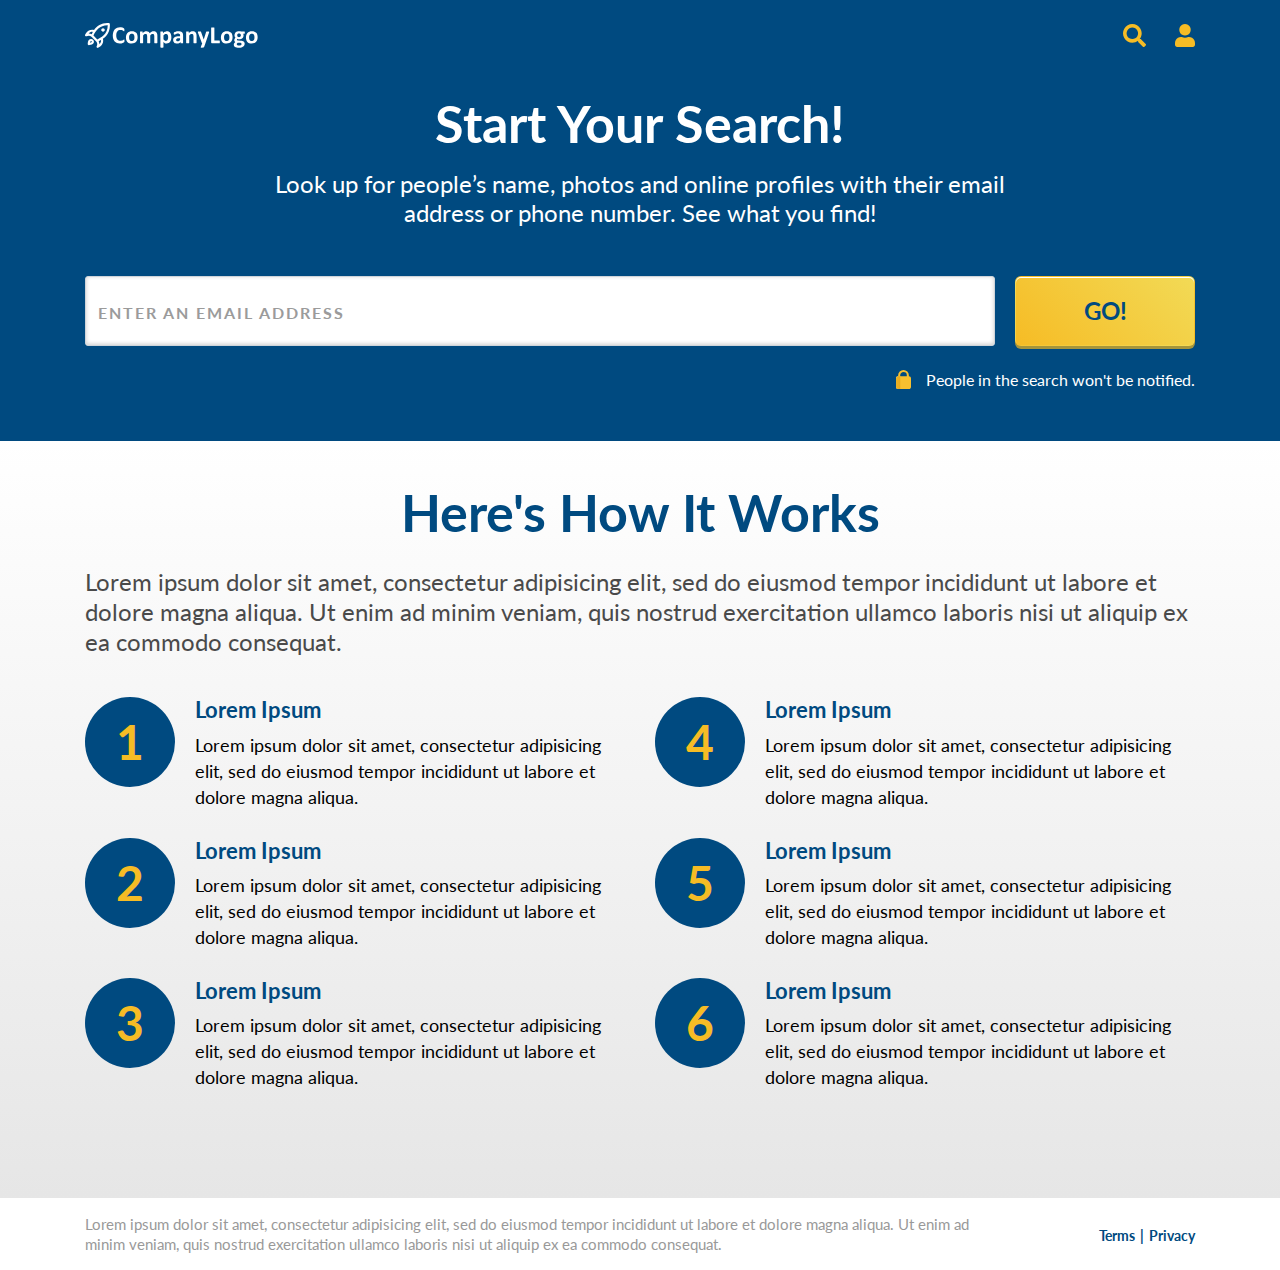
==== index.html @ d116ccdf "QA fixes done" ====
<!doctype html>
<html lang="en">

<head>
  <meta charset="utf-8">
  <meta name="viewport" content="width=device-width, initial-scale=1, shrink-to-fit=no">
  <title>Start Your Search!</title>
  <link rel="preconnect" href="https://fonts.gstatic.com">
  <link href="https://fonts.googleapis.com/css2?family=Lato:wght@300;400;700&display=swap" rel="stylesheet">
  <link rel="stylesheet" href="https://maxcdn.bootstrapcdn.com/bootstrap/4.0.0/css/bootstrap.min.css"
    integrity="sha384-Gn5384xqQ1aoWXA+058RXPxPg6fy4IWvTNh0E263XmFcJlSAwiGgFAW/dAiS6JXm" crossorigin="anonymous">
  <link rel="stylesheet" href="css/style.css">
</head>

<body>
  <nav class="navbar d-flex justify-content-between">
    <div class="container">
      <a href="./index.html">
        <img src="img/logo.svg" width="173" height="25" alt="">
      </a>
      <div>
        <img src="img/icn_search.svg" width="23" height="23" alt="Search">
        <img class="ml-4" src="img/icn_person.svg" width="20" height="23" alt="Profile">
      </div>
    </div>
  </nav>
  <section class="above-the-fold">
    <div class="container">
      <div class="headline text-white text-center mb-4 mb-md-5">
        <h1 class="mb-3">Start Your Search!</h1>
        <h2>Look up for people’s name, photos and online profiles with their email address or phone number. See what you
          find!</h2>
      </div>

      <form>
        <div class="input-group">
          <input class="form-control" type="text" name="email" placeholder="Enter an Email Address" />
          <p class="error-msg">Please enter a valid email address</p>
          <button id="btn-search" class="btn btn-form-submit text-uppercase" type="submit">Go!</button>
        </div>
        <div class="d-flex justify-content-start justify-content-md-end align-items-center mt-4">
          <img src="img/icn_lock.svg" alt="lock">
          <p class="form-subtext">People in the search won't be notified.</p>
        </div>
      </form>
    </div>
  </section>

  <section class="features">
    <div class="container">
      <div class="headline">
        <h1 class="text-primary text-center mb-2 mb-md-4">Here's How It Works</h1>
        <h2 class="text-secondary">Lorem ipsum dolor sit amet, consectetur adipisicing elit, sed do eiusmod tempor
          incididunt ut labore et dolore magna aliqua. Ut enim ad minim veniam, quis nostrud exercitation ullamco
          laboris nisi ut aliquip ex ea commodo consequat.</h2>
      </div>
      <!-- Start Of Row -->
      <div class="row">
        <!-- Start Of Column1 -->
        <div class="col-md-6 align-items-lg-center">
          <!-- Inside column we have 1-3 list item -->
          <div class="list-item d-flex">
            <div class="list-circle">1</div>
            <div class="list-text">
              <h3>Lorem Ipsum</h3>
              <p>Lorem ipsum dolor sit amet, consectetur adipisicing elit, sed do eiusmod tempor incididunt ut labore et
                dolore magna aliqua.</p>
            </div>
          </div>
          <div class="list-item d-flex">
            <div class="list-circle">2</div>
            <div class="list-text">
              <h3>Lorem Ipsum</h3>
              <p>Lorem ipsum dolor sit amet, consectetur adipisicing elit, sed do eiusmod tempor incididunt ut labore et
                dolore magna aliqua.</p>
            </div>
          </div>
          <div class="list-item d-flex">
            <div class="list-circle">3</div>
            <div class="list-text">
              <h3>Lorem Ipsum</h3>
              <p>Lorem ipsum dolor sit amet, consectetur adipisicing elit, sed do eiusmod tempor incididunt ut labore et
                dolore magna aliqua.</p>
            </div>
          </div>
        </div>
        <!-- End Of Column1 -->

        <!-- Start Of Column2 -->
        <div class="list-item col-md-6 align-items-lg-center">
          <!-- Inside column we have 4-6 list item -->
          <div class="list-item d-flex">
            <div class="list-circle">4</div>
            <div class="list-text">
              <h3>Lorem Ipsum</h3>
              <p>Lorem ipsum dolor sit amet, consectetur adipisicing elit, sed do eiusmod tempor incididunt ut labore et
                dolore magna aliqua.</p>
            </div>
          </div>
          <div class="list-item d-flex">
            <div class="list-circle">5</div>
            <div class="list-text">
              <h3>Lorem Ipsum</h3>
              <p>Lorem ipsum dolor sit amet, consectetur adipisicing elit, sed do eiusmod tempor incididunt ut labore et
                dolore magna aliqua.</p>
            </div>
          </div>
          <div class="list-item d-flex">
            <div class="list-circle">6</div>
            <div class="list-text">
              <h3>Lorem Ipsum</h3>
              <p>Lorem ipsum dolor sit amet, consectetur adipisicing elit, sed do eiusmod tempor incididunt ut labore et
                dolore magna aliqua.</p>
            </div>
          </div>
        </div>
        <!-- End Of Column2 -->
      </div>
      <!-- End Of Row -->
    </div>
  </section>

  <footer class="footer">
    <div class="container">
      <div class="row align-items-center">
        <div class="col-md-10">
          <p class="mb-0">Lorem ipsum dolor sit amet, consectetur adipisicing elit, sed do eiusmod tempor incididunt ut
            labore et dolore magna aliqua. Ut enim ad minim veniam, quis nostrud exercitation ullamco laboris nisi ut
            aliquip ex ea commodo consequat.</p>
        </div>
        <div class="col-md-2 text-center text-md-right pl-0 mt-3 mt-md-0">
          <a href="#">Terms</a>
          <a href="#">Privacy</a>
        </div>
      </div>
    </div>
  </footer>

  <script src="https://code.jquery.com/jquery-3.5.1.js"></script>
  <script src="https://maxcdn.bootstrapcdn.com/bootstrap/4.0.0/js/bootstrap.min.js"
    integrity="sha384-JZR6Spejh4U02d8jOt6vLEHfe/JQGiRRSQQxSfFWpi1MquVdAyjUar5+76PVCmYl"
    crossorigin="anonymous"></script>
  <script src="js/app.js"></script>
</body>

</html>
---- css/style.css ----
/* ************************************************** !!
/* CSS CONTENTS ----------------------------------------
--------------------------------------------------------
--| General
--| Navbar
--| Search Form
--| [SECTION] Above the Fold 
--| [SECTION] Features
--| [SECTION][RESULTS PAGE] Result
--| [SECTION][RESULTS PAGE] Search Again
--| Footer
--------------------------------------------------------
----------------------------------------------------- */

/* ************************************************************
***************************************************************
--- General ---
***************************************************************
************************************************************ */

body {
  font-family: 'Lato', sans-serif;
  color: #000;
  font-size: 18px;
}

h1 {
  font-size: 52px;
  font-weight: bold;
}

h2 {
  font-size: 24px;
  font-weight: normal;
}

h3,
h5 {
  font-size: 22px;
}

h4 {
  font-size: 32px;
}

h3,
h4,
h5 {
  font-weight: bold;
  color: #004A80;
}

section {
  padding: 40px 0 52px;
}

.text-primary {
  color: #004A80 !important;
}

.text-secondary {
  color: #4A4A4A !important;
}

.loader {
  position: absolute;left: 50%;top: 50%;transform: translate(-50%, -50%);
  text-align: center;
}

.loader-text {
  margin-top: 27px;
  font-family: 'Lato', sans-serif;
  font-size: 24px;
  color: #004A80;
  letter-spacing: 0;
  font-weight: 700;
}

@media (max-width: 991px) {
  h1 {
    font-size: 48px;
  }
  h2,
  h3,
  h5 {
    font-size: 20px;
  }
}

@media (max-width: 767px) {
  h1 {
    font-size: 32px;
  }
  h2 {
    font-size: 16px;
  }
}

/* ************************************************************
***************************************************************
--- Navbar ---
***************************************************************
************************************************************ */

.navbar {
  background: #004A80;
}

.navbar {
  padding: 20px 16px;
}

/* ************************************************************
***************************************************************
--- Search Form ---
***************************************************************
************************************************************ */

.btn-form-submit {
  font-size: 24px;
  font-weight: bold;
  color: #004A80;
  background-image: linear-gradient(225deg, #F2DA56 0%, #F6BC25 100%);
  box-shadow: 0 3px 0 0 #A6953B, inset 0 1px 0 0 #FFFFFF;
  border-radius: 6px;
  outline: 0;
  appearance: none;
  -webkit-appearance: none;
  width: 180px;
  margin-left: 20px;
}

/* This  */
.btn:active {
  background-image: linear-gradient(225deg, #F2DA56 100%, #F6BC25 0%) !important;
}

.input-group > .form-control {
  height: 70px;
  background: #FFF;
  box-shadow: inset 0 -1px 4px 0 rgba(0,0,0,0.20);
  border-radius: 3px !important;
  font-size: 22px;
}

.input-group.error > .form-control {
  border: 3px solid #DC0015;
  border-radius: 3px 3px 0 0 !important;
}

.error-msg {
  display: none;
}

.input-group.error .error-msg {
  display: block;
  position: absolute;
  bottom: -30px;
  margin: 0px;
  padding: 4px 12px;
  background: #DC0015;
  color: #FFF;
  border-radius: 0 0 3px 3px;
  font-size: 16px;
}

.form-control::placeholder {
  color: #9B9B9B;
  font-size: 16px;
  font-weight: bold;
  text-transform: uppercase;
  letter-spacing: 2px;
}

.form-subtext {
  font-size: 16px;
  color: #FFF;
  margin: 0 0 0 15px;
  line-height: normal;
}

@media (max-width: 767px) {
  .input-group {
    flex-direction: column;
  }
  .input-group > .form-control,
  .btn-form-submit {
    width: 100%;
  }
  .input-group > .form-control {
    height: 50px;
  }
  .btn-form-submit {
    margin: 12px 0 0 0;
  }
  .error-msg {
    position: unset !important;
  }
}

/* ************************************************************
***************************************************************
--- [SECTION] Above the Fold ---
***************************************************************
************************************************************ */

.above-the-fold {
  background: #004A80;
  padding-top: 24px;
}

.above-the-fold .headline {
  max-width: 780px;
  margin: 0 auto;
}

/* ************************************************************
***************************************************************
--- [SECTION] Features ---
***************************************************************
************************************************************ */

.features {
  background-image: linear-gradient(0deg, #E6E6E6 0%, #FFFFFF 100%);
}

.features .headline {
  margin-bottom: 40px;
}

.features h2 {
  line-height: 30px;
}

.list-item {
  margin-bottom: 28px;
}

.list-circle {
  border-radius: 50%;
  width: 90px;
  height: 90px;
  line-height: 90px;
  background: #004A80;
  text-align: center;
  font-size: 48px;
  font-weight: bold;
  color: #F6BC25;
  flex: 0 0 90px;
  margin-right: 20px;
}

.list-text p {
  margin: 0;
  line-height: 26px;
}

@media (max-width: 991px) {
  .features .headline {
    margin-bottom: 28px;
  }
  .features h2 {
    line-height: 28px;
  }
  .list-item {
    margin-bottom: 20px;
  }
  .list-circle {
    width: 63px;
    height: 63px;
    line-height: 63px;
    flex: 0 0 63px;
    font-size: 33.6px;
  }
  .list-text p {
    line-height: 24px;
  }
}

@media (max-width: 767px) {
  .features .headline {
    margin-bottom: 20px;
  }
  .list-item {
    margin-bottom: 16px;
  }
  .list-circle {
    width: 50.4px;
    height: 50.4px;
    line-height: 50.4px;
    flex: 0 0 50.4px;
    font-size: 26.88px;
    margin-right: 10.6px;
  }
}

/* ************************************************************
***************************************************************
--- [SECTION][RESULTS PAGE] Result ---
***************************************************************
************************************************************ */

.result {
  background: #F8F8F8;
  min-height: 455px;
  display: flex;
  flex-direction: column;
  justify-content: center;
}

.result-wrap {
  display: none;
}

.result-card {
  max-width: 980px;
  background: #fff;
  box-shadow: 0 2px 4px 0 rgba(0,0,0,0.50);
  border-radius: 30px;
  padding: 40px;
  margin: 40px auto;
}

.result-avatar {
  border-radius: 50%;
  width: 90px;
  height: 90px;
  line-height: 86px;
  background: #004A80;
  text-align: center;
  flex: 0 0 90px;
  margin-right: 20px;
}

.result-desc {
  color: #4A4A4A;
}

@media (max-width: 991px) {
  .result {
    min-height: 512px;
  }
  .result-avatar {
    width: 63px;
    height: 63px;
    line-height: 58px;
    flex: 0 0 63px;
  }
  .result-avatar img {
    width: 28px;
  }
}

@media (max-width: 767px) {
  .result {
    min-height: 306px;
  }
  .result-avatar {
    display: none;
  }
}

/* ************************************************************
***************************************************************
--- [SECTION][RESULTS PAGE] Search Again ---
***************************************************************
************************************************************ */

.search-again {
  background: #004A80;
}

@media (min-width: 992px) {
  .search-again {
    padding: 80px 0;
  }
}

@media (max-width: 767px) {
  .search-again {
    padding: 40px 0;
  }
}

/* ************************************************************
***************************************************************
--- Footer ---
***************************************************************
************************************************************ */

.footer {
  padding: 16px 0;
}

.footer p {
  font-size: 15px;
  color: #999;
  line-height: 20px;
}

.footer a {
  font-size: 14px;
  font-weight: bold;
  color: #004A80;
}

.footer a:first-of-type:after {
  content: '|';
  padding-left: 5px;
}
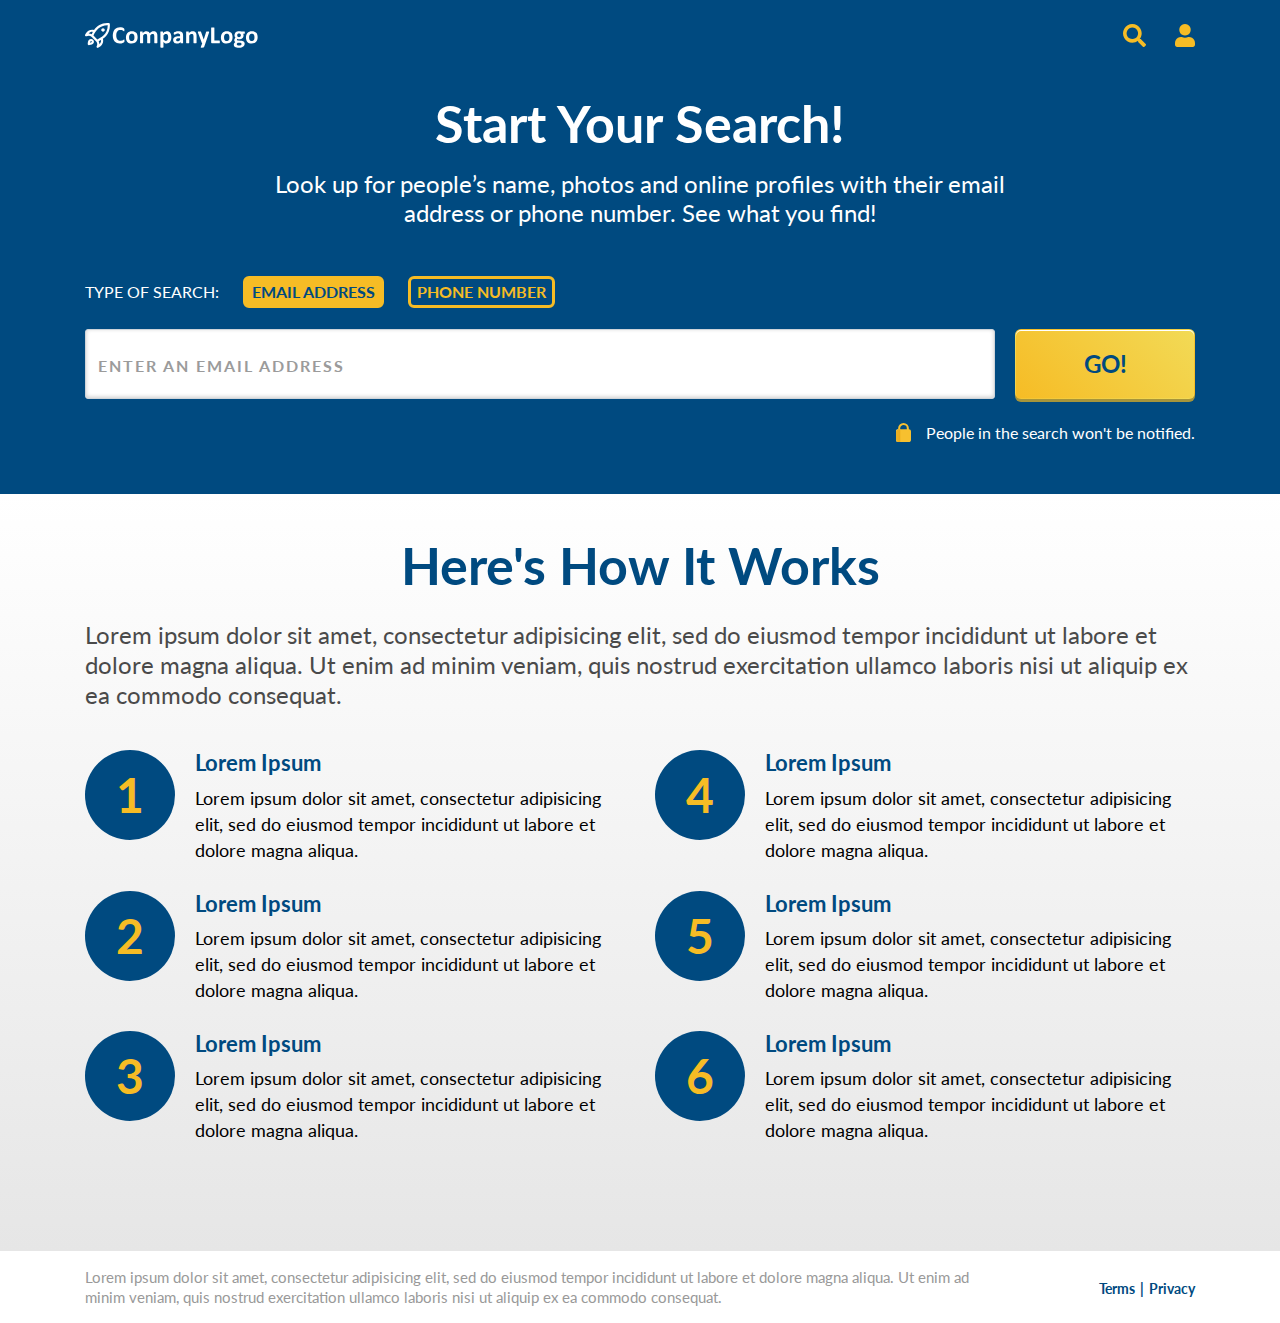
==== commit 463917ab: "the new feature and the refactors" ====
--- a/index.html
+++ b/index.html
@@ -32,17 +32,40 @@
           find!</h2>
       </div>
 
-      <form>
-        <div class="input-group">
-          <input class="form-control" type="text" name="email" placeholder="Enter an Email Address" />
-          <p class="error-msg">Please enter a valid email address</p>
-          <button id="btn-search" class="btn btn-form-submit text-uppercase" type="submit">Go!</button>
-        </div>
-        <div class="d-flex justify-content-start justify-content-md-end align-items-center mt-4">
-          <img src="img/icn_lock.svg" alt="lock">
-          <p class="form-subtext">People in the search won't be notified.</p>
-        </div>
-      </form>
+      <div class="tab">
+        <span class="type-of-search">TYPE OF SEARCH:</span>
+        <button class="tablinks active" onclick="openForm(event, 'search-email')">EMAIL ADDRESS</button>
+        <button class="tablinks" onclick="openForm(event, 'search-phone')">PHONE NUMBER</button>
+      </div>
+
+      <div id="search-email" class="tabcontent" style="display: block;">
+        <form>
+          <div class="input-group">
+            <input class="form-control" type="text" name="email" placeholder="Enter an Email Address" />
+            <p class="error-msg">Please enter a valid email address</p>
+            <button id="btn-search" class="btn btn-form-submit text-uppercase" type="submit">Go!</button>
+          </div>
+          <div class="d-flex justify-content-start justify-content-md-end align-items-center mt-4">
+            <img src="img/icn_lock.svg" alt="lock">
+            <p class="form-subtext">People in the search won't be notified.</p>
+          </div>
+        </form>
+      </div>
+
+      <div id="search-phone" class="tabcontent">
+        <form>
+          <div class="input-group">
+            <input class="form-control" type="number" name="phone" placeholder="Enter a Phone Number" />
+            <p class="error-msg">Please enter 10 digit for a valid phone number</p>
+            <button id="btn-search-phone" class="btn btn-form-submit text-uppercase" type="submit">Go!</button>
+          </div>
+          <div class="d-flex justify-content-start justify-content-md-end align-items-center mt-4">
+            <img src="img/icn_lock.svg" alt="lock">
+            <p class="form-subtext">People in the search won't be notified.</p>
+          </div>
+        </form>
+      </div>
+
     </div>
   </section>
 
--- a/css/style.css
+++ b/css/style.css
@@ -76,6 +76,54 @@
   font-weight: 700;
 }
 
+.type-of-search {
+  font-family: 'Lato', sans-serif;
+  font-size: 16px;
+  color: #FFFFFF;
+  letter-spacing: 0;
+  font-weight: 400;
+}
+
+.tab {
+  margin-bottom: 21px;
+}
+
+/* Style the buttons inside the tab */
+.tab button {
+  cursor: pointer;
+  border: 3px solid #F6BC25;
+  border-radius: 6px;
+  font-family: 'Lato', sans-serif;
+  font-size: 16px;
+  color: #F6BC25;
+  letter-spacing: 0;
+  font-weight: 700;
+  background: inherit;
+  margin-left: 19px;
+}
+
+/* Change background color of buttons on hover */
+.tab button:hover {
+  background-color: #F6BC25;
+  color: #004A80;
+}
+
+/* Change background color of buttons on focus */
+.tab button:focus {
+  outline: none !important;
+}
+
+/* Create an active/current tablink class */
+.tab button.active {
+  background-color: #F6BC25;
+  color: #004A80;
+}
+
+/* Style the tab content */
+.tabcontent {
+  display: none;
+}
+
 @media (max-width: 991px) {
   h1 {
     font-size: 48px;
@@ -132,6 +180,10 @@
 
 /* This  */
 .btn:active {
+  background-image: linear-gradient(225deg, #F2DA56 100%, #F6BC25 0%) !important;
+}
+
+.btn:hover {
   background-image: linear-gradient(225deg, #F2DA56 100%, #F6BC25 0%) !important;
 }
 
@@ -196,6 +248,18 @@
   .error-msg {
     position: unset !important;
   }
+  .type-of-search {
+    display: none;
+
+  }
+  .tab {
+    display: flex;
+  }
+  .tab button {
+    margin-left: 0;
+    width: 50%;
+    margin-inline: 5px;
+  }
 }
 
 /* ************************************************************
